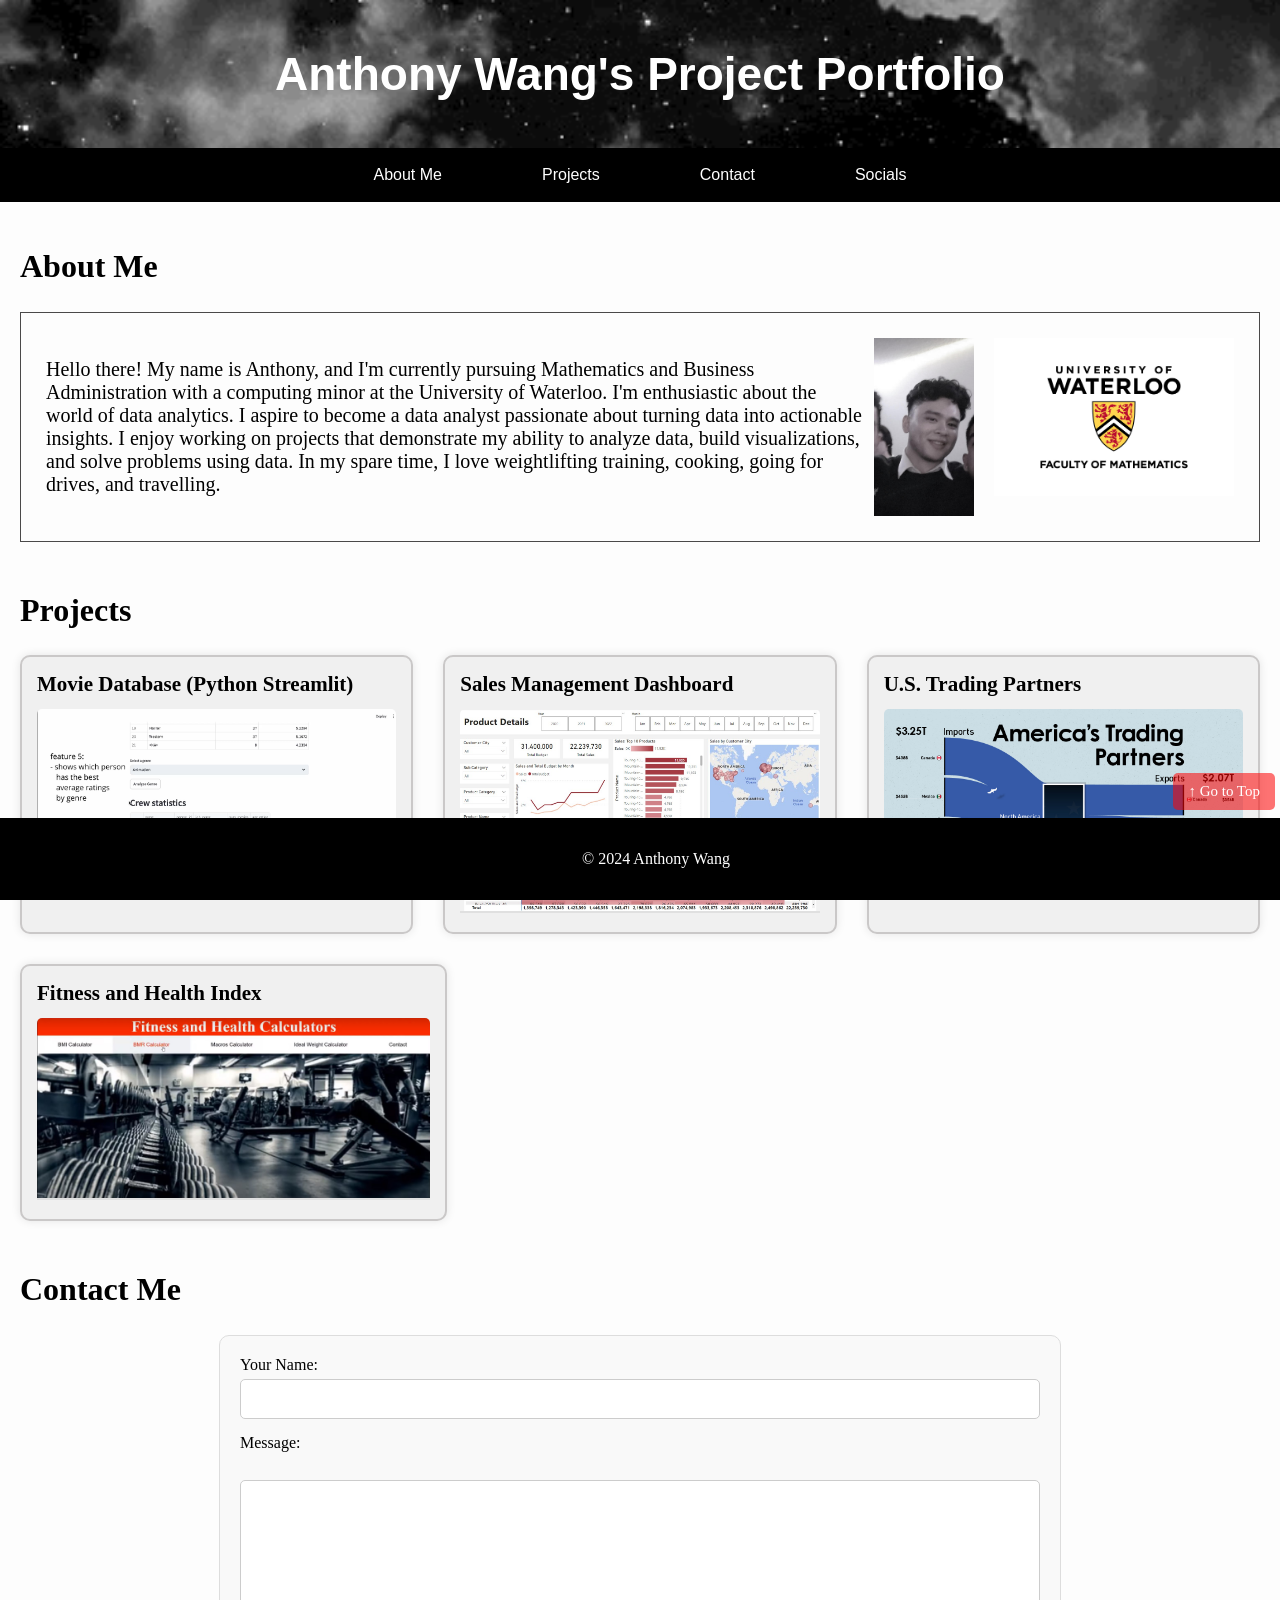
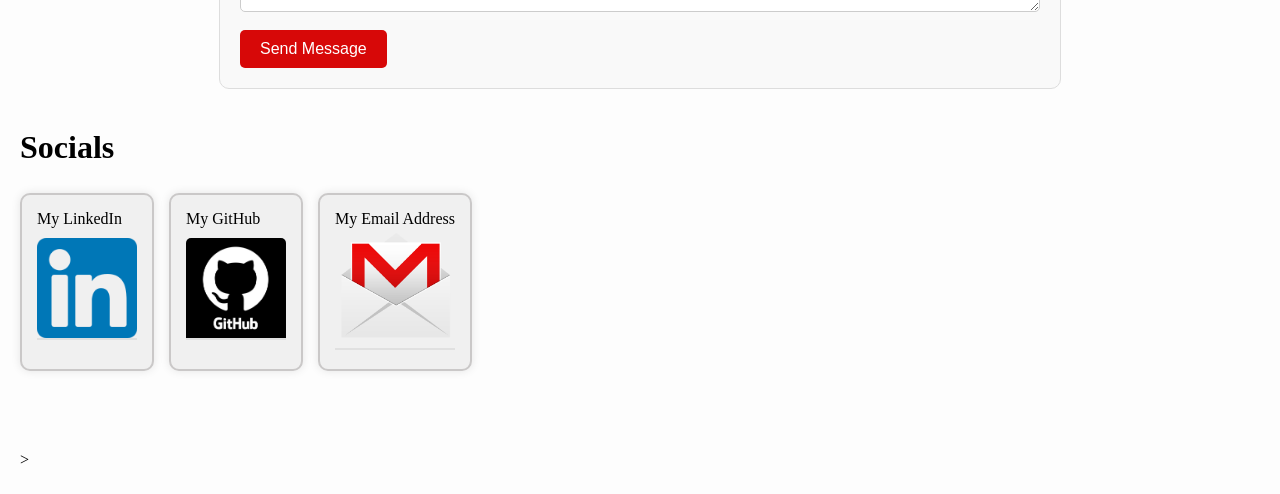
==== index.html @ 7a420b6e "Add files via upload" ====
<!DOCTYPE html>
<html lang="en">
<head>
    <meta charset="UTF-8">
    <meta name="viewport" content="width=device-width, initial-scale=1.0">
    <title>Data Analyst Portfolio</title>
	<link rel="icon" type="image/png" href="images/64AnthonyLogo.png">
    <link rel="stylesheet" href="assets/css/main.css" />
</head>
<body>
	<header>
        <h1>Anthony Wang's Project Portfolio</h1>
    </header>
	<nav>
        <a href="#about">About Me</a>
        <a href="#projects">Projects</a>
        <a href="#contact">Contact</a>
		<a href="#socials">Socials</a>
    </nav>
	
    <div class="container">
        <section id="about">
				<h2>About Me</h2>
				<div style="border: 1px solid #4a4949; padding: 25px; margin-bottom: 50px; overflow: hidden;">
					<img src="images/UW_FacultyofMath.jpg" alt="Faculty of Math" style="float: right; width: 240px; height: auto; margin-left: 20px;" />
					<img src="images/MyRandomPic.jpg" alt="Random Picture" style="float: right; width: 100px; height: auto; margin-left: 10px;" />
					<p style="font-family: 'Arial, sans-serif'; font-size: 20px; margin-right: 20px;">
						Hello there! My name is Anthony, and I'm currently pursuing Mathematics and Business Administration with 
						a computing minor at the University of Waterloo. I'm enthusiastic about the world of data analytics.
						I aspire to become a data analyst passionate about turning data into actionable insights. I enjoy working 
						on projects that demonstrate my ability to analyze data, build visualizations, and solve problems using data. 
						In my spare time, I love weightlifting training, cooking, going for drives, and travelling.
					</p>
				</div>
        </section>


<!-------------------------------------------------------------------------------------------------------------------------->


		<section id="projects" style = "margin-bottom: 50px;">
			<h2>Projects</h2>
			<!-- Row 1 for project-->
			<div class="project-row">
				<!-- Project 1 -->
				<a href="Project Webpages/MovieDatabaseProject.html" class="project-box" target="_blank">
					<h3>Movie Database (Python Streamlit)</h3>
					<img src="images/movie feature45.png" alt="" class="project-image" />
				</a>
				<!-- Project 2 -->
				<a href="Project Webpages/SalesDashboardProject.html" class="project-box" target="_blank">
					<h3>Sales Management Dashboard</h3>
					<img src="images/powerbi_ss2.jpg" alt="" class="project-image" />
				</a>
				<!-- Project 3 -->
				<a href="Project Webpages/USTradingPartners.html" class="project-box" target="_blank">
					<h3>U.S. Trading Partners</h3>
					<img src="images/US Trading Partners.jpg" alt="" class="project-image" />
				</a>
			</div>


			<!-- Row 2 for project-->
			<div class="project-row">
				<!-- Project 4 -->
				<a href="Project Webpages/FitnessProject.html" class="project-box" target="_blank">
					<h3>Fitness and Health Index</h3>
					<img src="images/FitnessCalculatorHome.jpg" alt="" class="project-image" />
				</a>

			</div>

			<!-- Add more rows as needed -->
		</section>

<!-------------------------------------------------------------------------------------------------------------------------->


		<section id="contact">
			<h2>Contact Me</h2>
			<form action="mailto:aw2407278@gmail.com" method="post" enctype="text/plain">
				<div class="form-row">
					<div class="form-group">
						<label for="name">Your Name:</label>
						<input type="text" id="name" name="name" required>
					</div>
				</div>
				<div class="form-message-socials">
					<div class="form-group">
						<label for="message">Message:</label><br>
						<textarea id="message" name="message" rows="5" required></textarea>
					</div>
				</div>
				<br>
				<input type="submit" value="Send Message">
			</form>
		</section>
		


		<section id="socials" style="margin-bottom: 80px;">
			<h2>Socials</h2>
			<!-- Row 1 for socials-->
			<div class="project-row" style="justify-content: flex-start; gap: 15px; flex-wrap: wrap;">
				<!-- Social 1 -->
				<a href="https://www.linkedin.com/in/theanthonyw/" class="project-box" target="_blank" style="width: 100px;">
					<p>My LinkedIn</p>
					<img src="images/linkedin logo.png" alt="" class="project-image" style="margin-top: 10px; width: 100px; height: auto;"/>
				</a>
				<!-- Social 2 -->
				<a href="https://github.com/TheAnthonyW" class="project-box" target="_blank" style="width: 100px;">
					<p>My GitHub</p>
					<img src="images/github logo.jpg" alt="" class="project-image" style="margin-top: 10px; width: 100px; height: auto;"/>
				</a>
				<!-- Social 3 -->
				<a href="email.html" class="project-box" target="_blank" style="width: 120px;">
					<p>My Email Address</p>
					<img src="images/email logo.png" alt="" class="project-image" style="width: 120px; height: auto;"/>
				</a>
			</div>
		</section>
		
<!-------------------------------------------------------------------------------------------------------------------------->

		<!--buttons that scroll to the top-->>
		<a href="#top" id="scrollToTopBtn">↑ Go to Top</a>

<!-------------------------------------------------------------------------------------------------------------------------->
		
		
		

    </div>


    <footer>
        <p>&copy; 2024 Anthony Wang</p>
    </footer>
</body>
</html>
---- assets/css/main.css ----
html {
    /*this ensures that section titles are not bloked after clicking on items in nav bar*/
    scroll-padding-top: 70px; /* Adjust the value as needed */
}

body {
    font-family: 'Calibri', serif;
    margin: 0;
    padding: 0;
    background-color: #fdfdfd;
}

header {
    background-image: url(bannerbg4.gif);
	background-size: cover; /* Ensures the GIF covers the entire header */
    background-repeat: no-repeat; /* Prevents the GIF from repeating */
    background-position: center; /* Centers the GIF within the header */
    color: white;
    padding: 1rem; /* 1rem is 16 px*/
    text-align: center;
	font-family: 'Georgia', sans-serif;
	font-size: 23px;
}

nav {
	font-family: 'Georgia', sans-serif;
    background-color: black;
    overflow: hidden;
	position: sticky; /* Keeps the nav bar fixed at the top */
    top: 0; /* Positions it at the top */
    width: 100%; /* Ensures it spans the full width of the page */
    z-index: 1000; /* Keeps it on top of other elements */
	display: flex; /* Use flexbox for layout */
    justify-content: center; /* Centers the navigation links */
}

nav a {
	display: inline-block;
    color: white;
    text-align: center;
    padding: 18px 50px;
    text-decoration: none;
}

nav a:hover {
    background-color: #5c5c5c;
    color: white;
	border-color: white; /* Highlight border color on hover */
    box-shadow: 0 0 20px rgba(255, 255, 255, 0.811); /* Slightly increased shadow on hover */
}

.container {
    padding: 20px;
}

section {
    margin-bottom: 40px;
}

h2 {
    font-size: 2rem;
    font-family: 'Georgia', serif;
}


.project-box h3 {
    margin: 0 0 10px;
    font-size: 21px;
    margin-bottom: 12px;
}

.project {
    background-color: white;
    border-radius: 5px;
    margin: 20px 0;
    padding: 15px;
    box-shadow: 0 0 10px rgba(0, 0, 0, 0.1);
}

footer {
    text-align: center;
    padding: 1rem;
    background-color: black;
    color: white;
    position: fixed;
    bottom: 0;
    width: 100%;
}

.project-row {
    display: flex;
    justify-content: space-between;
    gap: 30px; /* Space between project boxes */
    margin-bottom: 30px;
}

.project-box {
    display: block;
    background-color: rgb(240, 240, 240);
    border: 2px solid #cac8c8;
    border-radius: 10px;
    padding: 15px;
    text-decoration: none;
    color: black;
    width: calc(33.33% - 20px); /* Adjust width to fit three boxes per row */
    box-shadow: 0 0 10px rgba(0, 0, 0, 0.1);
    transition: border-color 0.3s, box-shadow 0.3s;
	overflow: hidden;
}

.project-box:hover {
    
    box-shadow: 0 0 70px rgba(237, 7, 7, 0.788); /* Slightly increased shadow on hover */
}

.project-box img {
    width: 100%; /* Auto fits the width of the project box */
    height: auto; /* Maintains aspect ratio */
    border-bottom: 2px solid #e0e0e0; /* Optional: separates image from text */
    border-radius: 5px 5px 0 0; /* Matches the top corners of the project box */
}

.project-box p {
    margin: 0;
}


/*------------------------------------------------------------------------------------------------------------------*/


/*beginning of contact me css*/
form {
    max-width: 800px; /* Adjust width as needed */
    margin: auto;
    padding: 20px;
    border: 1px solid #ddd;
    border-radius: 10px;
    background-color: #f9f9f9;
}

.form-row {
    display: flex;
    justify-content: space-between;
    gap: 10px;
    margin-bottom: 15px;
}

.form-group {
    flex: 1;
    display: flex;
    flex-direction: column;
}

input[type="text"],
input[type="email"],
textarea {
    width: 100%; /* Ensures inputs fill their container */
    padding: 10px;
    margin-top: 5px;
    border-radius: 5px;
    border: 1px solid #ccc;
    box-sizing: border-box;
    font-size: 1rem;
}

input[type="submit"] {
    background-color: #d70808;
    color: white;
    border: none;
    padding: 10px 20px;
    cursor: pointer;
    border-radius: 5px;
    font-size: 1rem;
}

input[type="submit"]:hover {
    background-color: #8a1404;
}

textarea {
    flex: 1;
    width: 100%; /* Ensures the textarea fills its parent container */
    padding: 20px;
    margin-top: 10px;
    border-radius: 5px;
    border: 1px solid #ccc;
    box-sizing: border-box;
    font-size: 1rem;
}


/* end of contact me css*/




/*------------------------------------------------------------------------------------------------------------------*/

/*scroll to top button*/
#scrollToTopBtn {
    position: fixed;
    bottom: 90px;
    right: 5px;
    background-color: rgba(254, 7, 7, 0.562);
    color: white;
    border: none;
    padding: 10px 15px;
    border-radius: 5px;
    cursor: pointer;
    font-size: 15px;
    z-index: 1000;
    text-decoration: none; /* Removes underline */
}

#scrollToTopBtn:hover {
    background-color: rgba(160, 7, 7, 0.525);
    color: white;
}
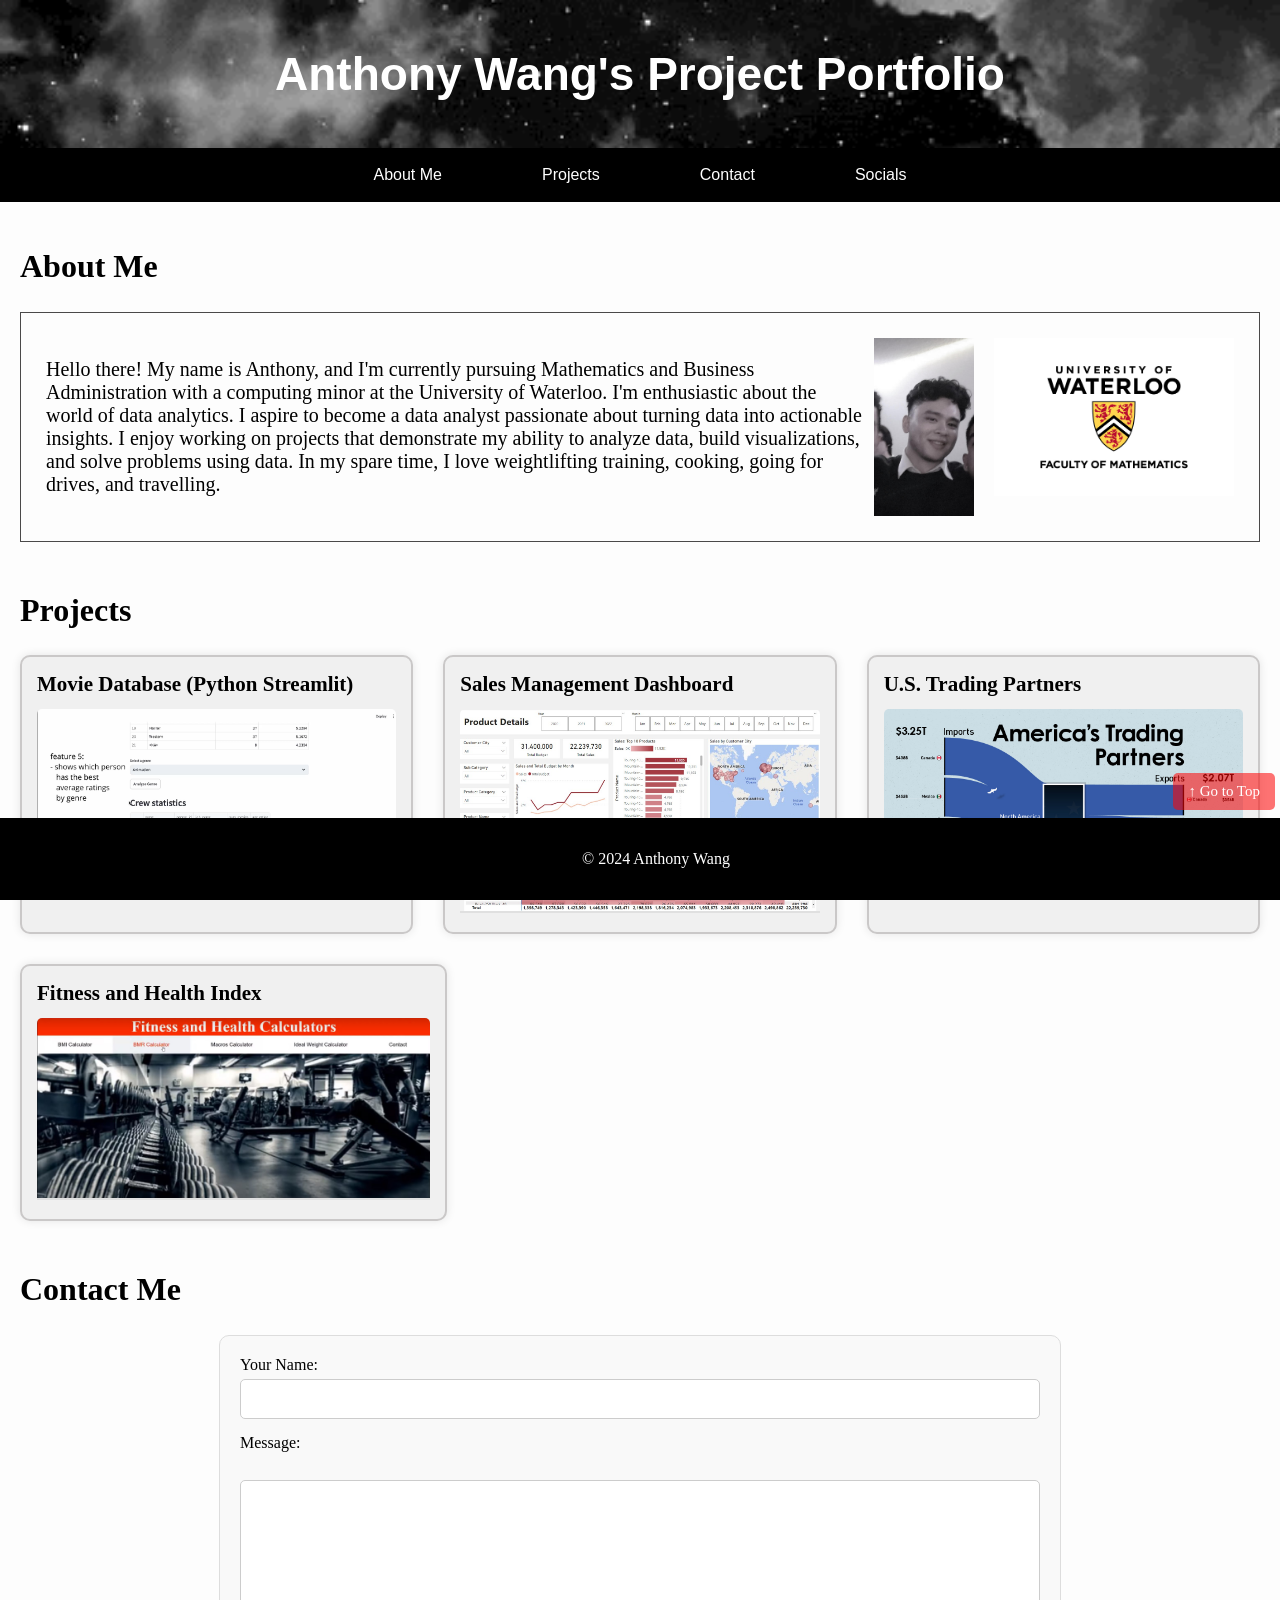
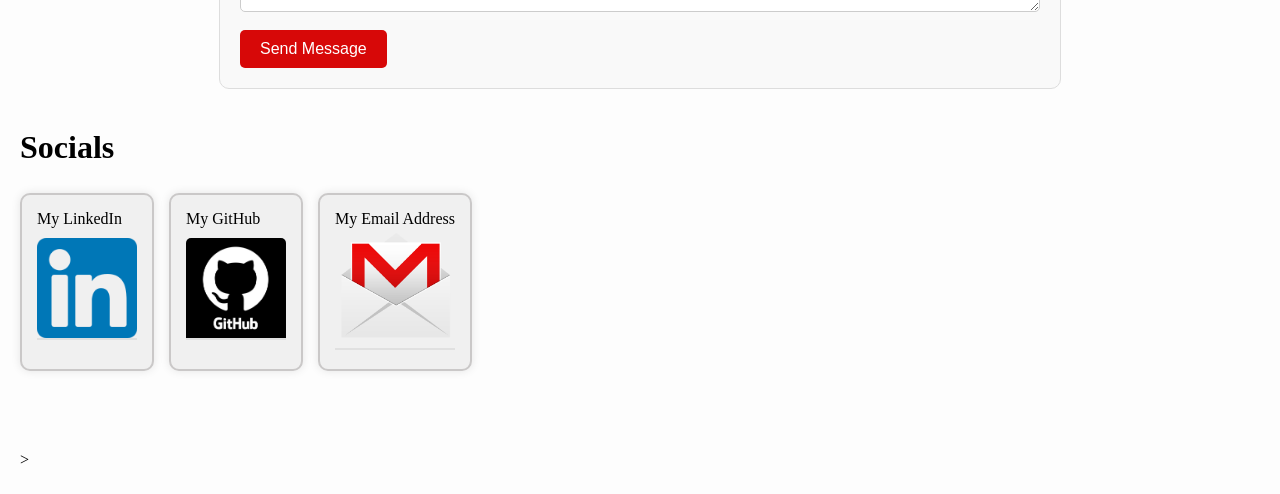
==== commit d06fb026: "Update index.html" ====
--- a/index.html
+++ b/index.html
@@ -3,7 +3,7 @@
 <head>
     <meta charset="UTF-8">
     <meta name="viewport" content="width=device-width, initial-scale=1.0">
-    <title>Data Analyst Portfolio</title>
+    <title> Analyst Portfolio</title>
 	<link rel="icon" type="image/png" href="images/64AnthonyLogo.png">
     <link rel="stylesheet" href="assets/css/main.css" />
 </head>
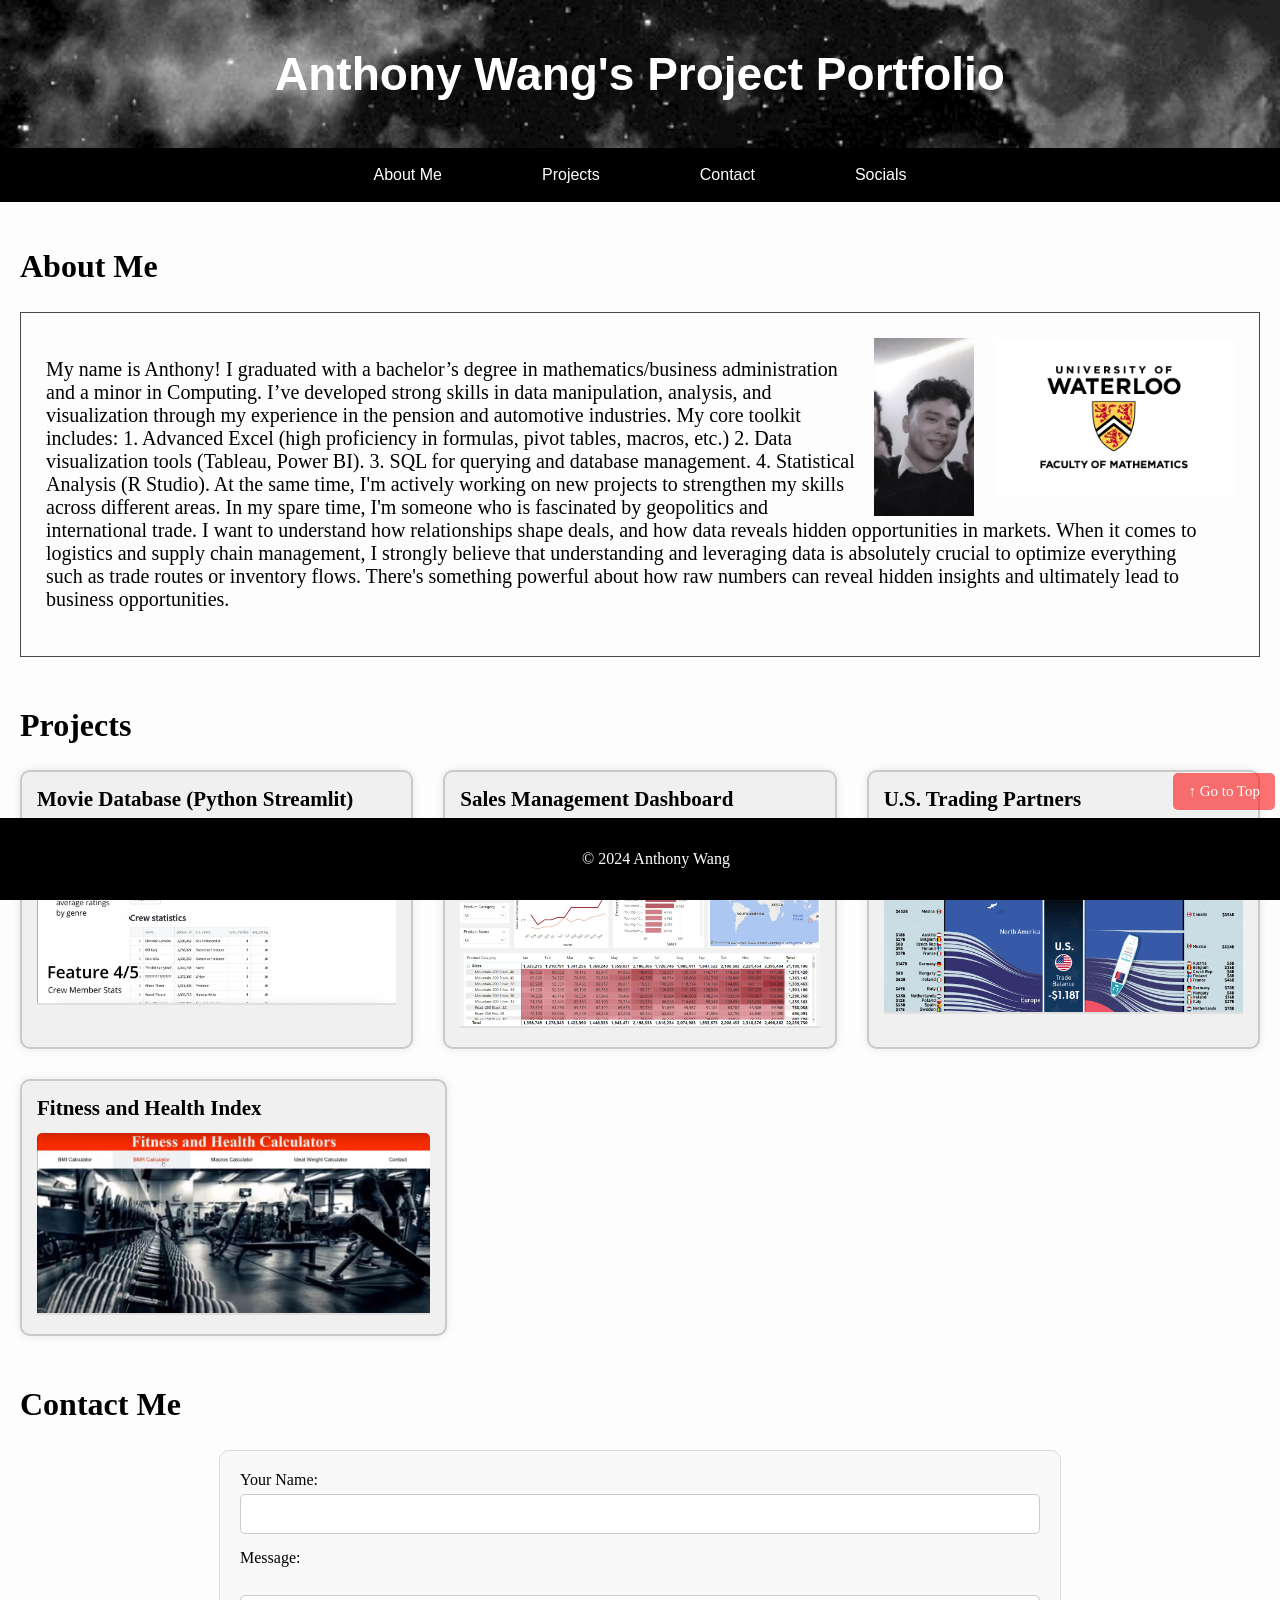
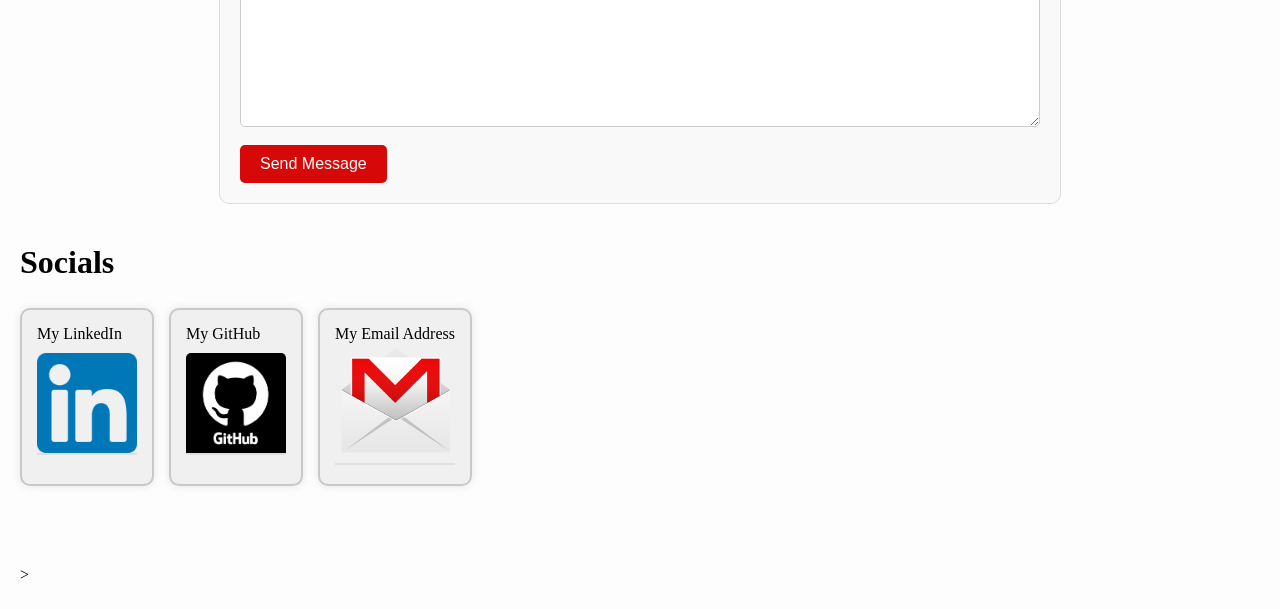
==== commit a4bc5c45: "Update index.html" ====
--- a/index.html
+++ b/index.html
@@ -25,11 +25,14 @@
 					<img src="images/UW_FacultyofMath.jpg" alt="Faculty of Math" style="float: right; width: 240px; height: auto; margin-left: 20px;" />
 					<img src="images/MyRandomPic.jpg" alt="Random Picture" style="float: right; width: 100px; height: auto; margin-left: 10px;" />
 					<p style="font-family: 'Arial, sans-serif'; font-size: 20px; margin-right: 20px;">
-						Hello there! My name is Anthony, and I'm currently pursuing Mathematics and Business Administration with 
-						a computing minor at the University of Waterloo. I'm enthusiastic about the world of data analytics.
-						I aspire to become a data analyst passionate about turning data into actionable insights. I enjoy working 
-						on projects that demonstrate my ability to analyze data, build visualizations, and solve problems using data. 
-						In my spare time, I love weightlifting training, cooking, going for drives, and travelling.
+						My name is Anthony! I graduated with a bachelor’s degree in mathematics/business administration and a minor in Computing. I’ve developed strong skills in 
+						data manipulation, analysis, and visualization through my experience in the pension and automotive industries. My core toolkit includes: 
+						1. Advanced Excel (high proficiency in formulas, pivot tables, macros, etc.)  2. Data visualization tools (Tableau, Power BI).  
+						3. SQL for querying and database management.  4. Statistical Analysis (R Studio). At the same time, I'm actively working on new projects to strengthen 
+						my skills across different areas. In my spare time, I'm someone who is fascinated by geopolitics and international trade. I want to understand how relationships
+						shape deals, and how data reveals hidden opportunities in markets. When it comes to logistics and supply chain management, I strongly believe that understanding 
+						and leveraging data is absolutely crucial to optimize everything such as trade routes or inventory flows. There's something powerful about how raw numbers can 
+						reveal hidden insights and ultimately lead to business opportunities.
 					</p>
 				</div>
         </section>
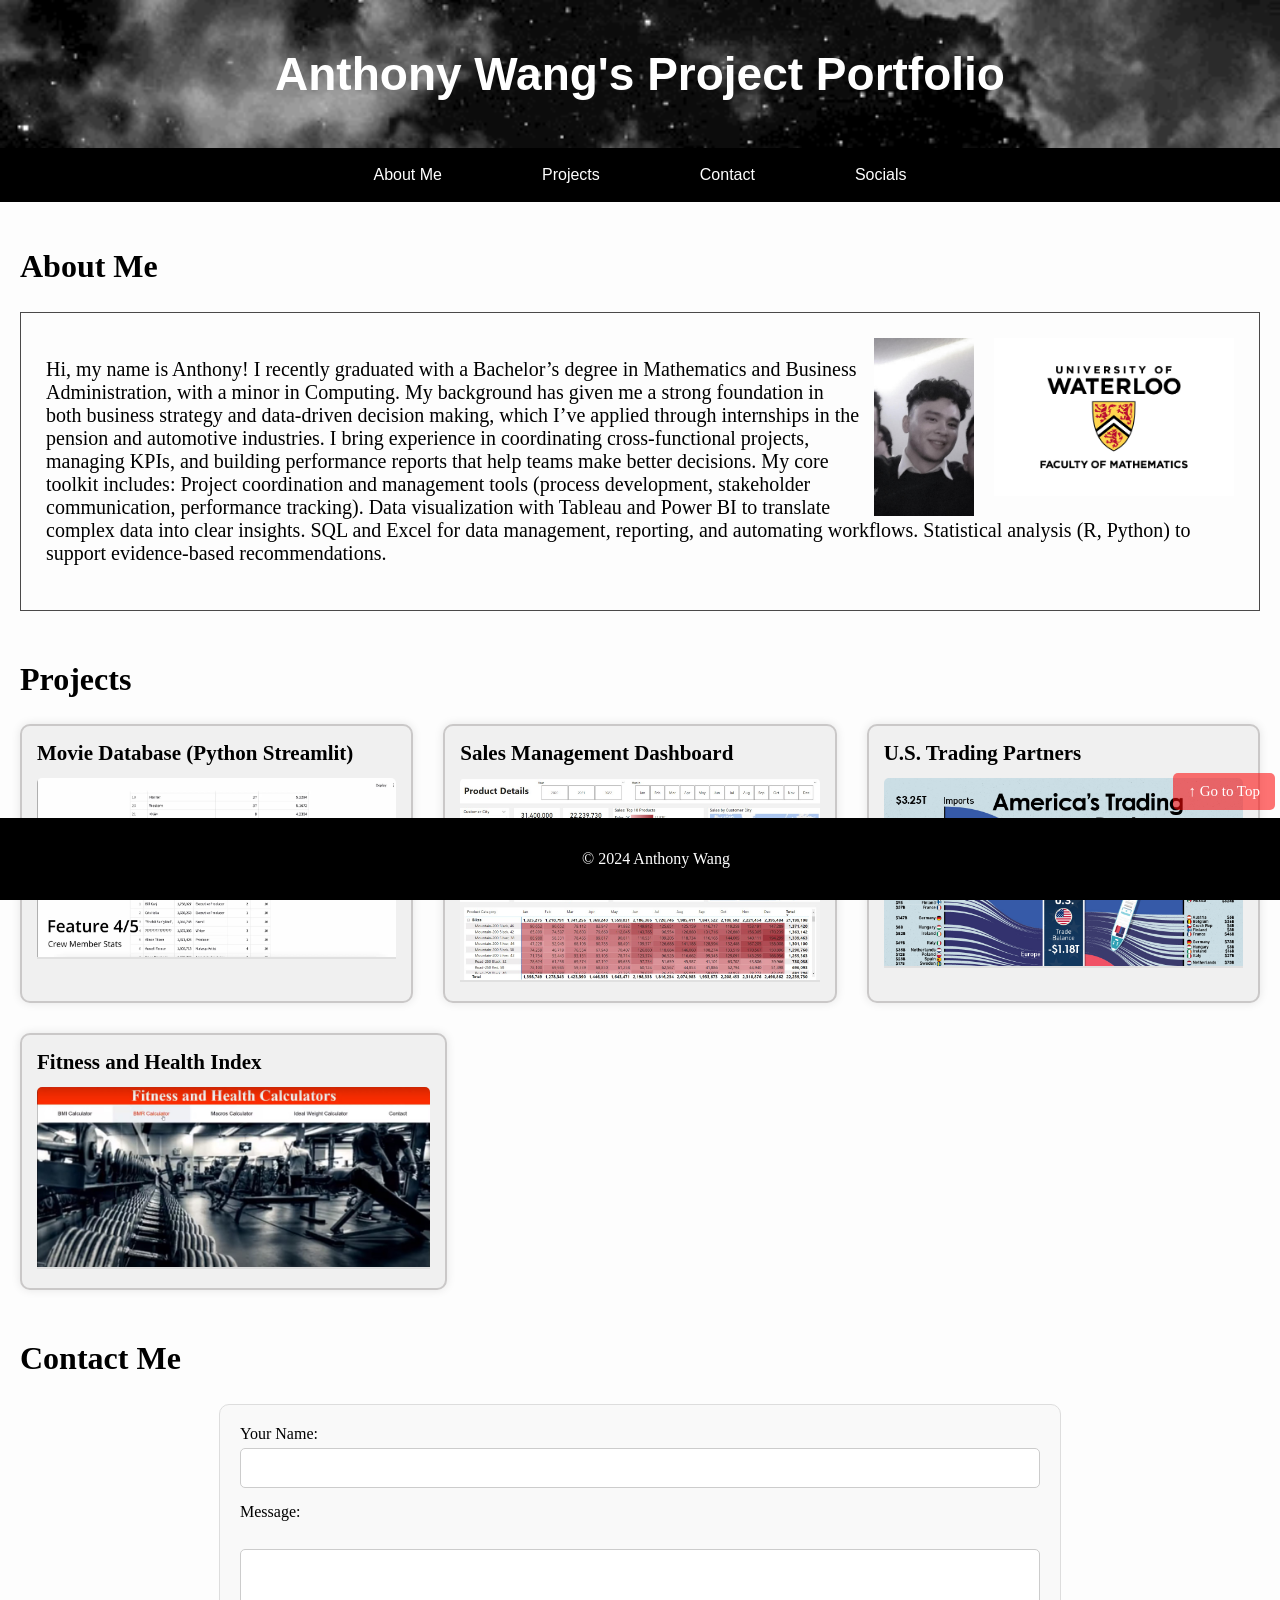
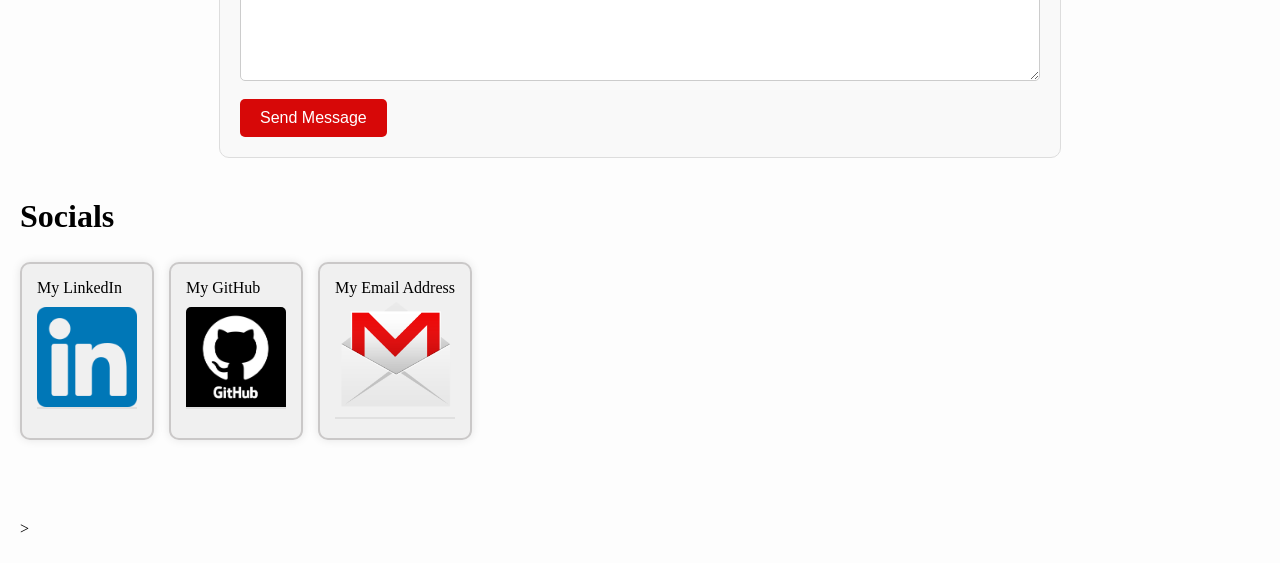
==== commit 9498e740: "Update index.html" ====
--- a/index.html
+++ b/index.html
@@ -25,14 +25,12 @@
 					<img src="images/UW_FacultyofMath.jpg" alt="Faculty of Math" style="float: right; width: 240px; height: auto; margin-left: 20px;" />
 					<img src="images/MyRandomPic.jpg" alt="Random Picture" style="float: right; width: 100px; height: auto; margin-left: 10px;" />
 					<p style="font-family: 'Arial, sans-serif'; font-size: 20px; margin-right: 20px;">
-						My name is Anthony! I graduated with a bachelor’s degree in mathematics/business administration and a minor in Computing. I’ve developed strong skills in 
-						data manipulation, analysis, and visualization through my experience in the pension and automotive industries. My core toolkit includes: 
-						1. Advanced Excel (high proficiency in formulas, pivot tables, macros, etc.)  2. Data visualization tools (Tableau, Power BI).  
-						3. SQL for querying and database management.  4. Statistical Analysis (R Studio). At the same time, I'm actively working on new projects to strengthen 
-						my skills across different areas. In my spare time, I'm someone who is fascinated by geopolitics and international trade. I want to understand how relationships
-						shape deals, and how data reveals hidden opportunities in markets. When it comes to logistics and supply chain management, I strongly believe that understanding 
-						and leveraging data is absolutely crucial to optimize everything such as trade routes or inventory flows. There's something powerful about how raw numbers can 
-						reveal hidden insights and ultimately lead to business opportunities.
+						Hi, my name is Anthony! I recently graduated with a Bachelor’s degree in Mathematics and Business Administration, with a minor in Computing. My background has given me a strong foundation in both business strategy and data-driven decision making, 
+						which I’ve applied through internships in the pension and automotive industries. I bring experience in coordinating cross-functional projects, managing KPIs, and building performance reports that help teams make better decisions. My core toolkit includes:
+							Project coordination and management tools (process development, stakeholder communication, performance tracking).
+							Data visualization with Tableau and Power BI to translate complex data into clear insights.
+							SQL and Excel for data management, reporting, and automating workflows.
+							Statistical analysis (R, Python) to support evidence-based recommendations.
 					</p>
 				</div>
         </section>
@@ -141,3 +139,4 @@
     </footer>
 </body>
 </html>
+
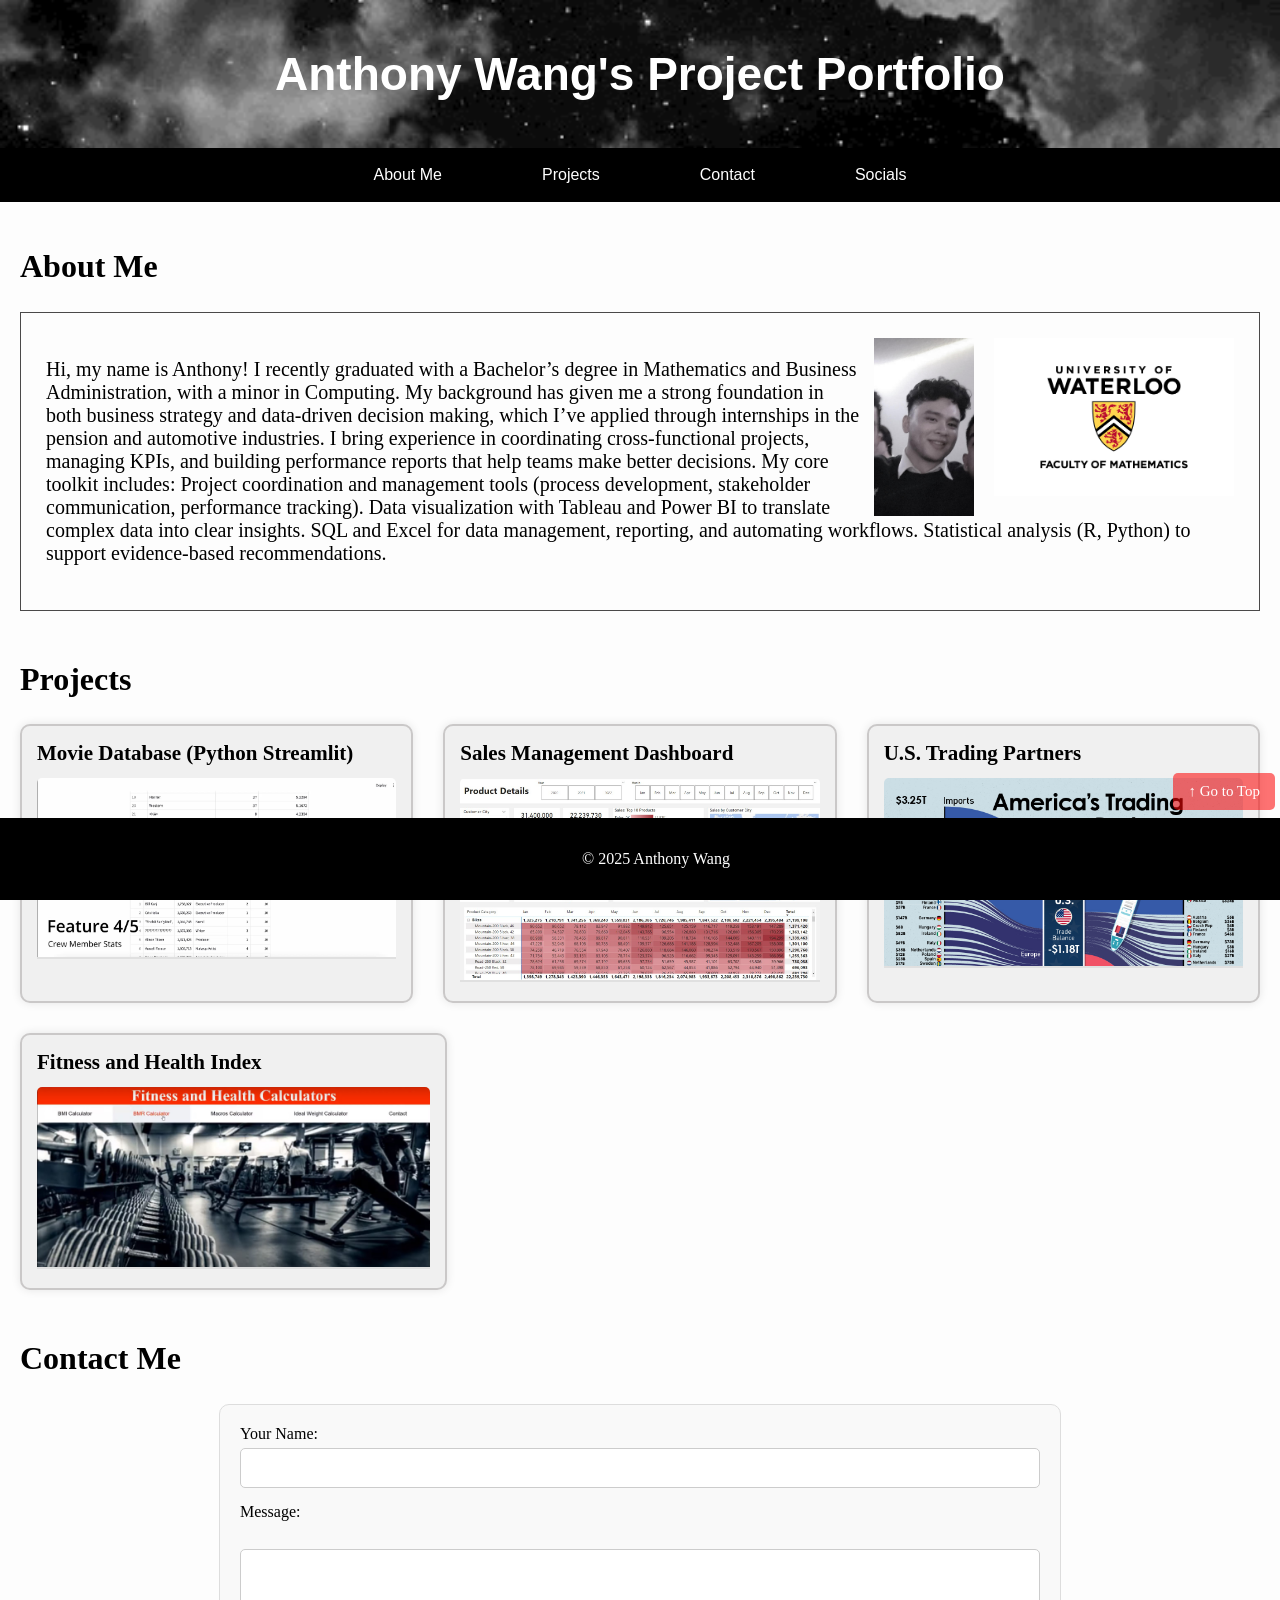
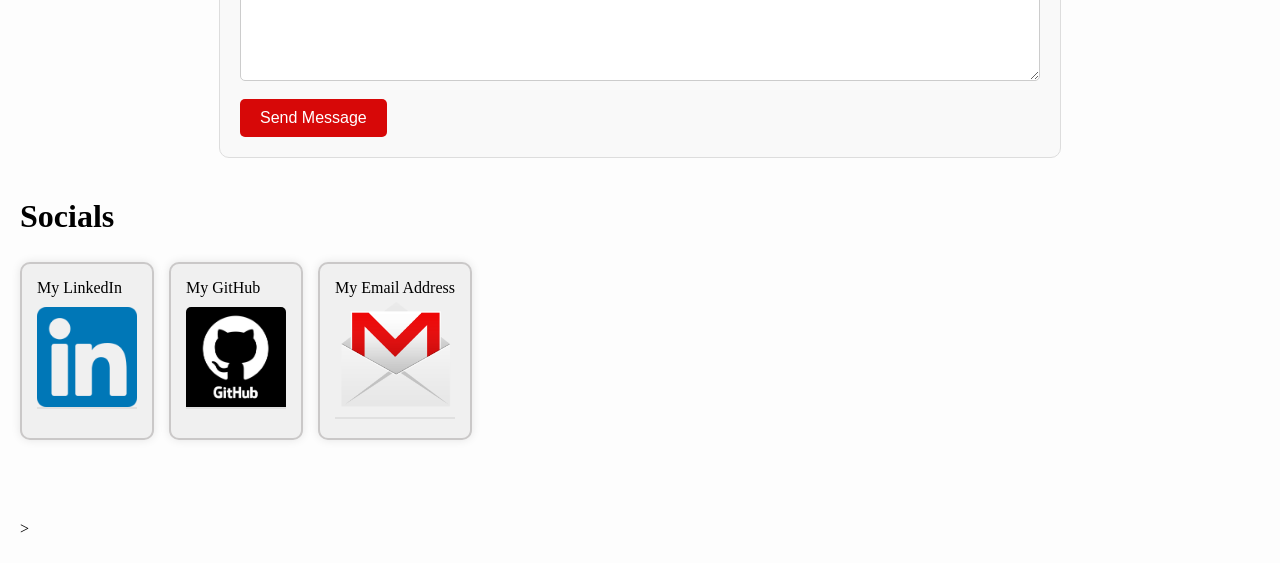
==== commit 49474e11: "Update index.html" ====
--- a/index.html
+++ b/index.html
@@ -135,8 +135,9 @@
 
 
     <footer>
-        <p>&copy; 2024 Anthony Wang</p>
+        <p>&copy; 2025 Anthony Wang</p>
     </footer>
 </body>
 </html>
 
+
